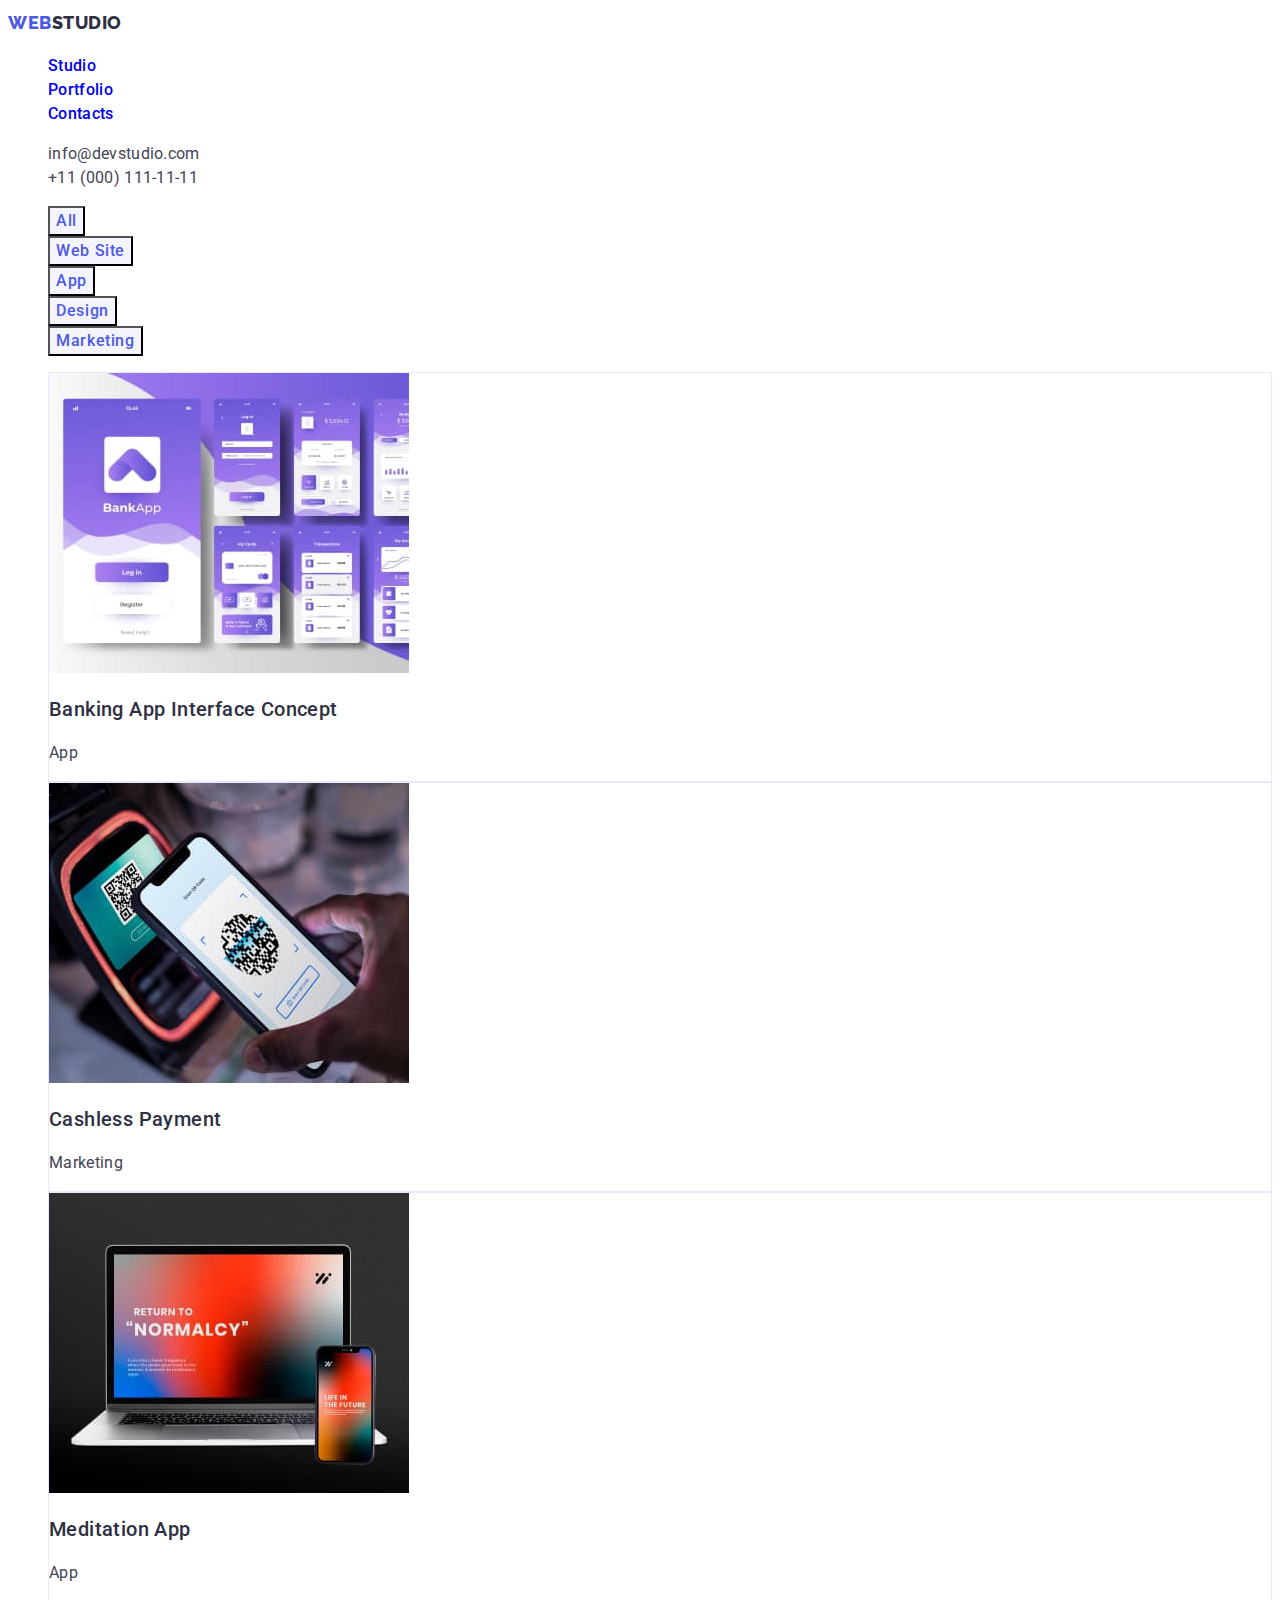
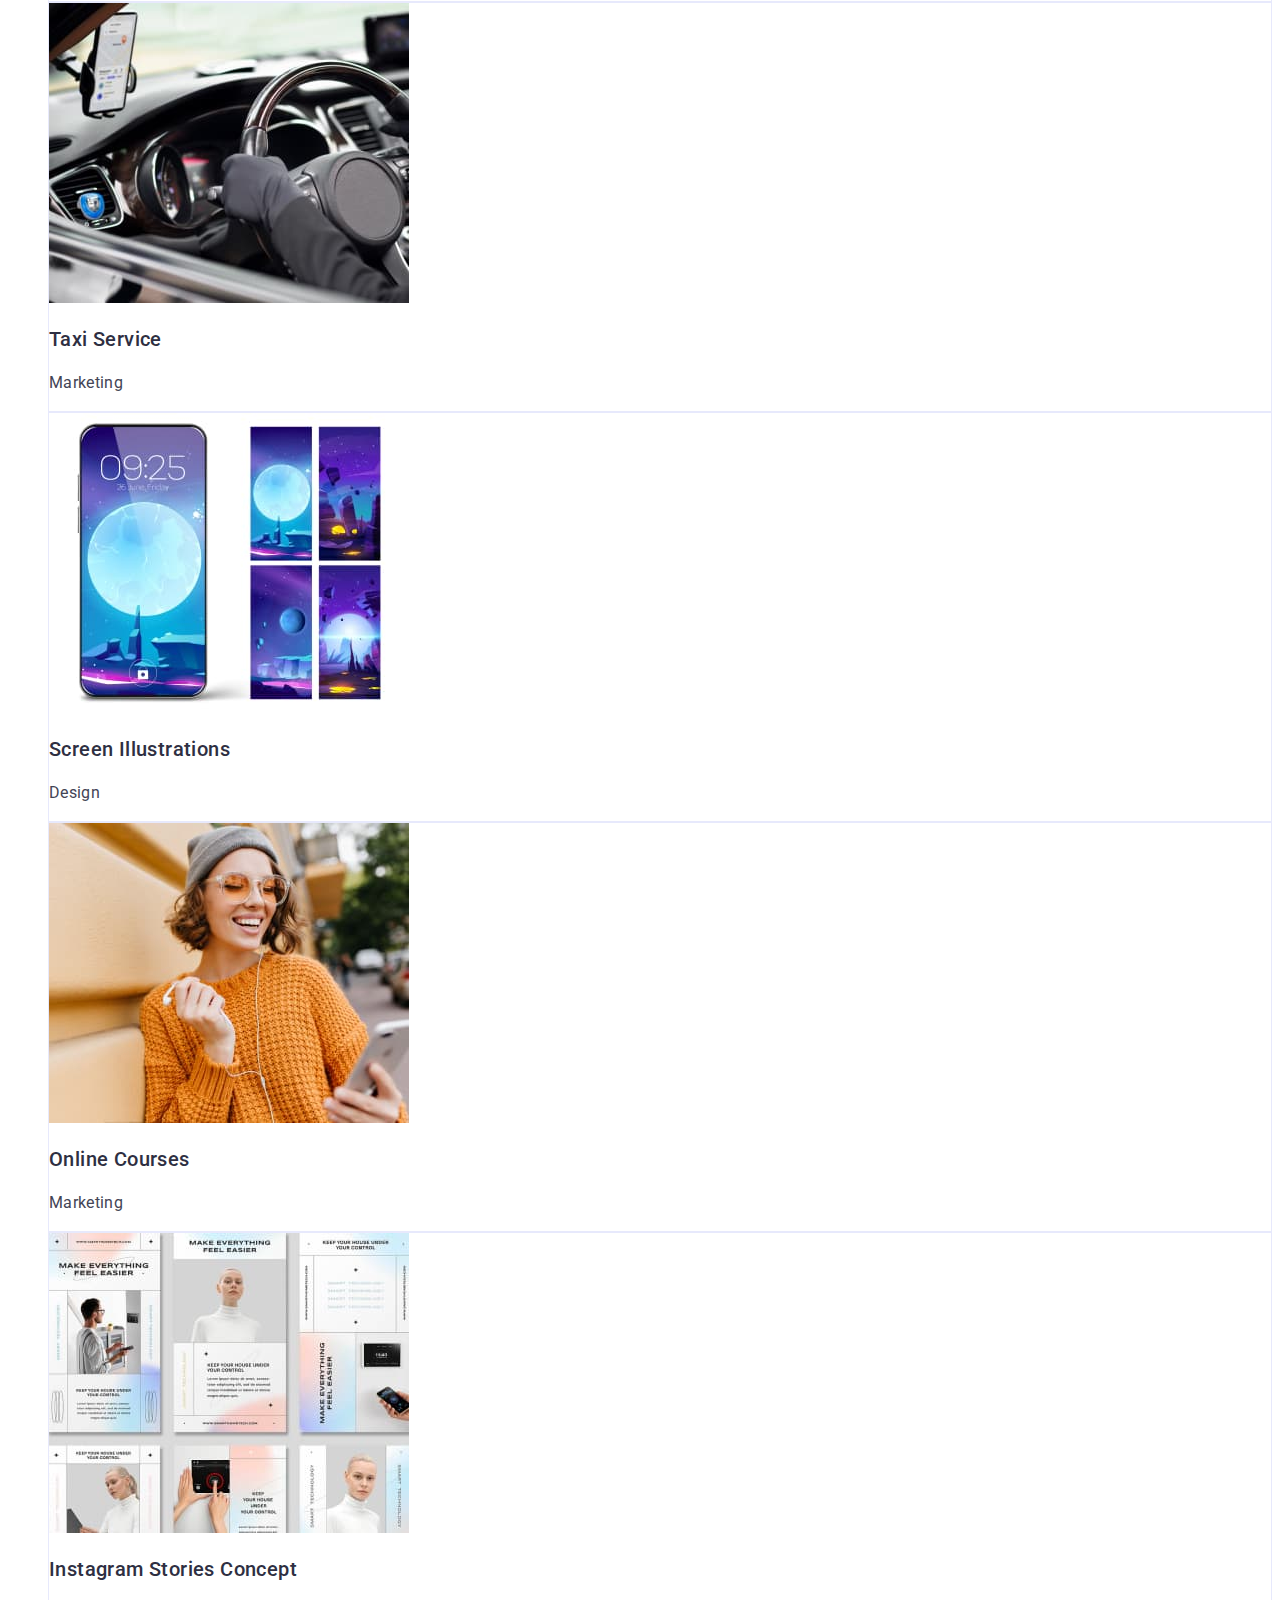
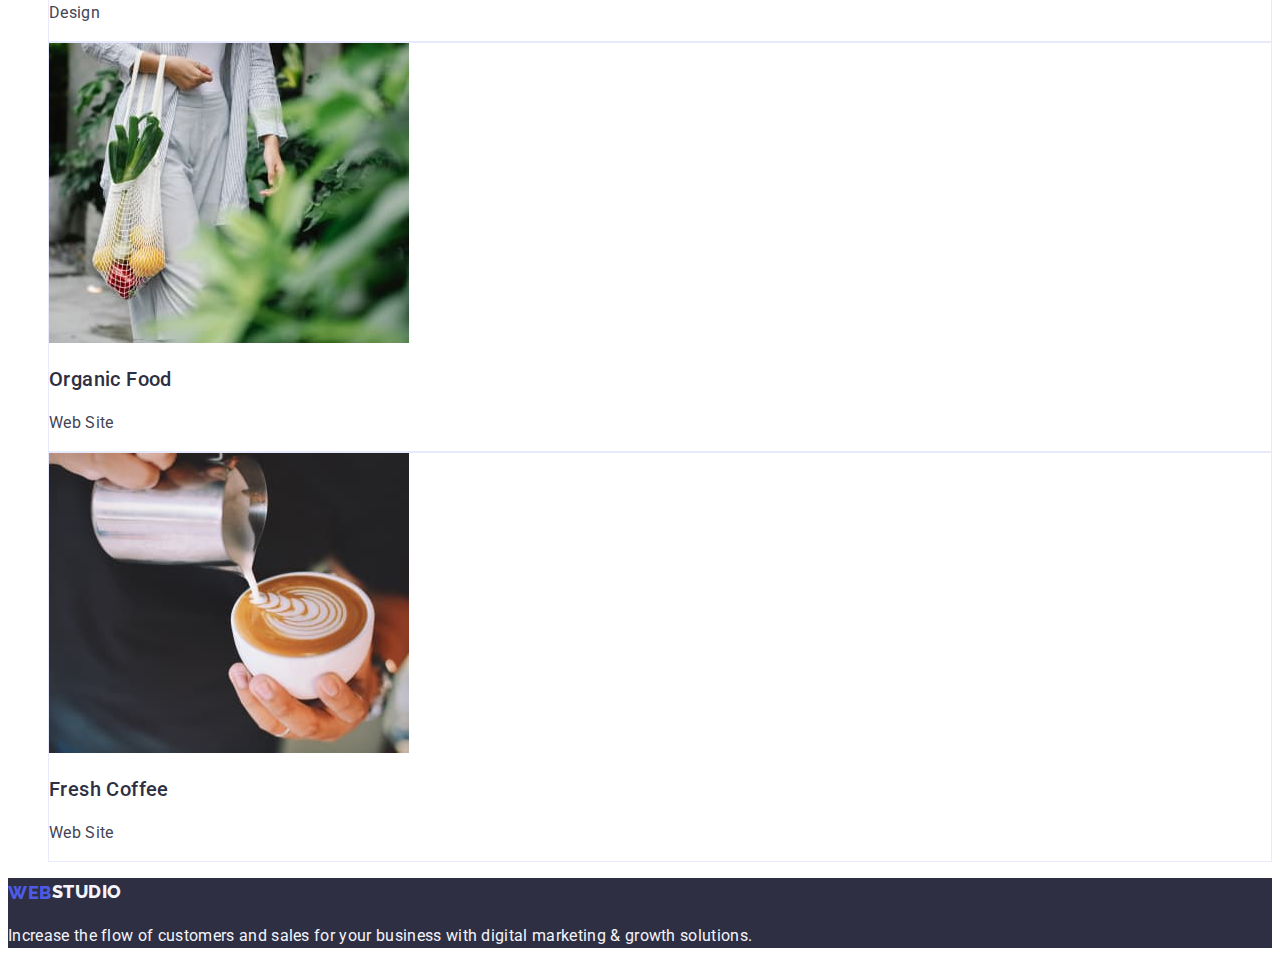
==== portfolio.html @ 84163602 "finaly first" ====
<!DOCTYPE html>
<html lang="en">
<head>
    <meta charset="UTF-8">
    <meta http-equiv="X-UA-Compatible" content="IE=edge">
    <meta name="viewport" content="width=device-width, initial-scale=1.0">
    <title>Portfolio</title>
    <link rel="preconnect" href="https://fonts.googleapis.com">
    <link rel="preconnect" href="https://fonts.gstatic.com" crossorigin>
    <link href="https://fonts.googleapis.com/css2?family=Raleway:wght@800&family=Roboto:wght@400;500;700;900&display=swap" rel="stylesheet">
    <link href="./css/styles.css" rel="stylesheet">
</head>
<body>
    <header class="page-header">
        <nav class="page-navigation">
            <a class="logotype" href="./index.html" >Web<span class="span-studio">Studio</span></a>
            <ul class="menu list">
                <li class="menu-item"><a class="menu-link link" href="./index.html">Studio</a></li>
                <li class="menu-item"><a class="menu-link link" href="./portfolio.html">Portfolio</a></li>
                <li class="menu-item"><a class="menu-link link" href="#">Contacts</a></li>
            </ul>
        </nav>
        <address class="address-page">
            <ul class="address-list list">
                <li class="address-item"><a class="contact-mail link" href="mailto:info@devstudio.com">info@devstudio.com</a></li>
                <li class="address-item"><a class="contact-tel link" href="tel:+110001111111">+11 (000) 111-11-11</a></li>
            </ul>
        </address>
    </header>
    <section class="filters">
        <h1 class="main-filters-title" hidden>Filters</h1>
        <ul class="filters-list list">
            <li class="filters-item"><button class="filters-btn" type="button">All</button></li>
            <li class="filters-item"><button class="filters-btn" type="button">Web Site</button></li>
            <li class="filters-item"><button class="filters-btn" type="button">App</button></li>
            <li class="filters-item"><button class="filters-btn" type="button">Design</button></li>
            <li class="filters-item"><button class="filters-btn" type="button">Marketing</button></li>
        </ul>
       <ul class="galery-list list">
        <li class="galery-item"><img class="galery-img" src="./images/portfolio/banking-app.jpg" 
            alt="banking app" 
            width="360">
            <h3 class="subtitle">Banking App Interface Concept</h3>
            <p class="description-subtitle">App</p>
        </li>
        <li class="galery-item"><img class="galery-img" src="./images/portfolio/cashless-payment.jpg" 
            alt="cashless payment" 
            width="360">
            <h3 class="subtitle">Cashless Payment</h3>
            <p class="description-subtitle">Marketing</p>
        </li>
        <li class="galery-item"><img class="galery-img" src="./images/portfolio/meditation-app.jpg" 
            alt="meditation app" 
            width="360">
            <h3 class="subtitle">Meditation App</h3>
            <p class="description-subtitle">App</p>
        </li>
        <li class="galery-item"><img class="galery-img" src="./images/portfolio/taxi-service.jpg" 
            alt="taxi service" 
            width="360">
            <h3 class="subtitle">Taxi Service</h3>
            <p class="description-subtitle">Marketing</p>
        </li>
        <li class="galery-item"><img class="galery-img" src="./images/portfolio/screen-illustrations.jpg" 
            alt="screen illustrations" 
            width="360">
            <h3 class="subtitle">Screen Illustrations</h3>
            <p class="description-subtitle">Design</p>
        </li>
        <li class="galery-item"><img class="galery-img" src="./images/portfolio/online-courses.jpg" 
            alt="online courses" 
            width="360">
            <h3 class="subtitle">Online Courses</h3>
            <p class="description-subtitle">Marketing</p>
        </li>
        <li class="galery-item"><img class="galery-img" src="./images/portfolio/instagram-stories-concept.jpg" 
            alt="instagram stories concept" 
            width="360">
            <h3 class="subtitle">Instagram Stories Concept</h3>
            <p class="description-subtitle">Design</p>
        </li>
        <li class="galery-item"><img class="galery-img" src="./images/portfolio/organic-food.jpg" 
            alt="organic food" 
            width="360">
            <h3 class="subtitle">Organic Food</h3>
            <p class="description-subtitle">Web Site</p>
        </li>
        <li class="galery-item"><img class="galery-img" src="./images/portfolio/fresh-coffee.jpg" 
            alt="fresh coffe" 
            width="360">
            <h3 class="subtitle">Fresh Coffee</h3>
            <p class="description-subtitle">Web Site</p>
        </li>
       </ul> 
    </section>
    <footer class="page-footer">
        <a class="logotype" href="./index.html">Web<span class="span-studio-footer">Studio</span></a>
        <p class="desrciption-footer">Increase the flow of customers and sales for your business with digital marketing & growth solutions.</p>
    </footer>   
</body>
</html>
---- css/styles.css ----
.list {
    list-style: none;
}
.link {
    text-decoration: none;
}
button {
    cursor: pointer;
}
.logotype {
    font-family: 'Raleway', sans-serif;
    font-weight: 800;
    font-size: 18px;
    line-height: 1.66;
    /* identical to box height, or 117% */
    
    display: flex;
    align-items: center;
    letter-spacing: 0.03em;
    text-transform: uppercase;
    text-decoration: none;
    /* IRIS */
    
    color: #4D5AE5;
}
.span-studio {
    color: #2E2F42;
}
body {
    font-family: 'Roboto',sans-serif;
    color: #2E2F42;
}
.menu-link {
        font-weight: 500;
        font-size: 16px;
        line-height: 1.5;
        /* identical to box height, or 150% */
    
        letter-spacing: 0.02em;
}
.menu-link:hover,
.menu-link:focus {
    color: #404BBF;
}
.contact-mail,
.contact-tel {
        font-style: normal;
        font-weight: 400;
        font-size: 16px;
        line-height: 1.5;
        /* identical to box height, or 150% */
    
        letter-spacing: 0.02em;
    
        /* SLATE */
    
        color: #434455;
}
.contact-mail:hover,
.contsct-tel:focus,
.contact-mail:focus,
.contact-tel:hover {
    color: #404BBF;
}
.title-section {
    background: #2E2F42;
}
.main-title {
        font-weight: 700;
        font-size: 56px;
        line-height: 1.07;
        /* or 107% */
    
        text-align: center;
        letter-spacing: 0.02em;
    
        /* WHITE */
    
        color: #FFFFFF;
}
.modal-open-btn {
    font-family: 'Roboto', sans-serif;
        font-weight: 500;
        font-size: 16px;
        line-height: 1.5;
        /* identical to box height, or 150% */
    
        display: flex;
        align-items: center;
        letter-spacing: 0.04em;
    
        /* WHITE */
    
        color: #FFFFFF;
        background: #4D5AE5;
}
.modal-open-btn:hover,
.modal-open-btn:focus {
    background: #404BBF;
}
.filters-btn {
    font-family: 'Roboto', sans-serif;
        font-weight: 500;
        font-size: 16px;
        line-height: 1.5;
        /* identical to box height, or 150% */
    
        display: flex;
        align-items: center;
        text-align: center;
        letter-spacing: 0.04em;
    
        /* IRIS */
    
        color: #4D5AE5;
        background: #F4F4FD;
}
.filters-btn:hover,
.filters-btn:focus {
    background: #404BBF;
    color: #FFFFFF;
}
.advantages {
    font-weight: 500;
        font-size: 20px;
        line-height: 1.2;
        /* identical to box height, or 120% */
    
        letter-spacing: 0.02em;
}
.description-advantages {
    color: #434455;
}
.our-works-title {
    font-weight: 700;
        font-size: 36px;
        line-height: 1.11;
        /* identical to box height, or 111% */
    
        text-align: center;
        letter-spacing: 0.02em;
        text-transform: capitalize;
}
.our-team {
    background: #F4F4FD;
}
.our-team-title {
    font-weight: 700;
        font-size: 36px;
        line-height: 1.11;
        /* identical to box height, or 111% */
    
        text-align: center;
        letter-spacing: 0.02em;
        text-transform: capitalize;
}
.our-team-item {
    background-color: #FFFFFF;
    border-radius: 0px 0px 4px 4px;
    box-shadow: 0px 1px 6px
    rgba(46, 47, 66, 0.08),
        0px 1px 1px rgba(46, 47, 66, 0.16),
        0px 2px 1px rgba(46, 47, 66, 0.08);
}
.name-person {
    font-weight: 500;
        font-size: 20px;
        line-height: 1.2;
        /* identical to box height, or 120% */
    
        text-align: center;
        letter-spacing: 0.02em;
}
.description-person {
    font-weight: 400;
        font-size: 16px;
        line-height: 1.5;
        /* identical to box height, or 150% */
    
        text-align: center;
        letter-spacing: 0.02em;
    
        /* SLATE */
    
        color: #434455;
}
.page-footer {
    background-color:#2E2F42;
}
.span-studio-footer {
    font-weight: 800;
        font-size: 18px;
        line-height: 1.16;
        /* identical to box height, or 117% */
    
        display: flex;
        align-items: center;
        letter-spacing: 0.03em;
        text-transform: uppercase;
    
        /* CLOUD */
    
        color: #F4F4FD;
}
.desrciption-footer {
    font-weight: 400;
        font-size: 16px;
        line-height: 1.5;
        /* or 150% */
    
        letter-spacing: 0.02em;
    
        /* CLOUD */
    
        color: #F4F4FD;
}
.galery-item {
        border: 1px solid #E7E9FC;
}
.subtitle {
    font-weight: 500;
        font-size: 20px;
        line-height: 1.2;
        /* identical to box height, or 120% */
    
        letter-spacing: 0.02em;
}
.description-subtitle {
    font-weight: 400;
        font-size: 16px;
        line-height: 1.5;
        /* identical to box height, or 150% */
    
        letter-spacing: 0.02em;
    
        /* SLATE */
    
        color: #434455;
}
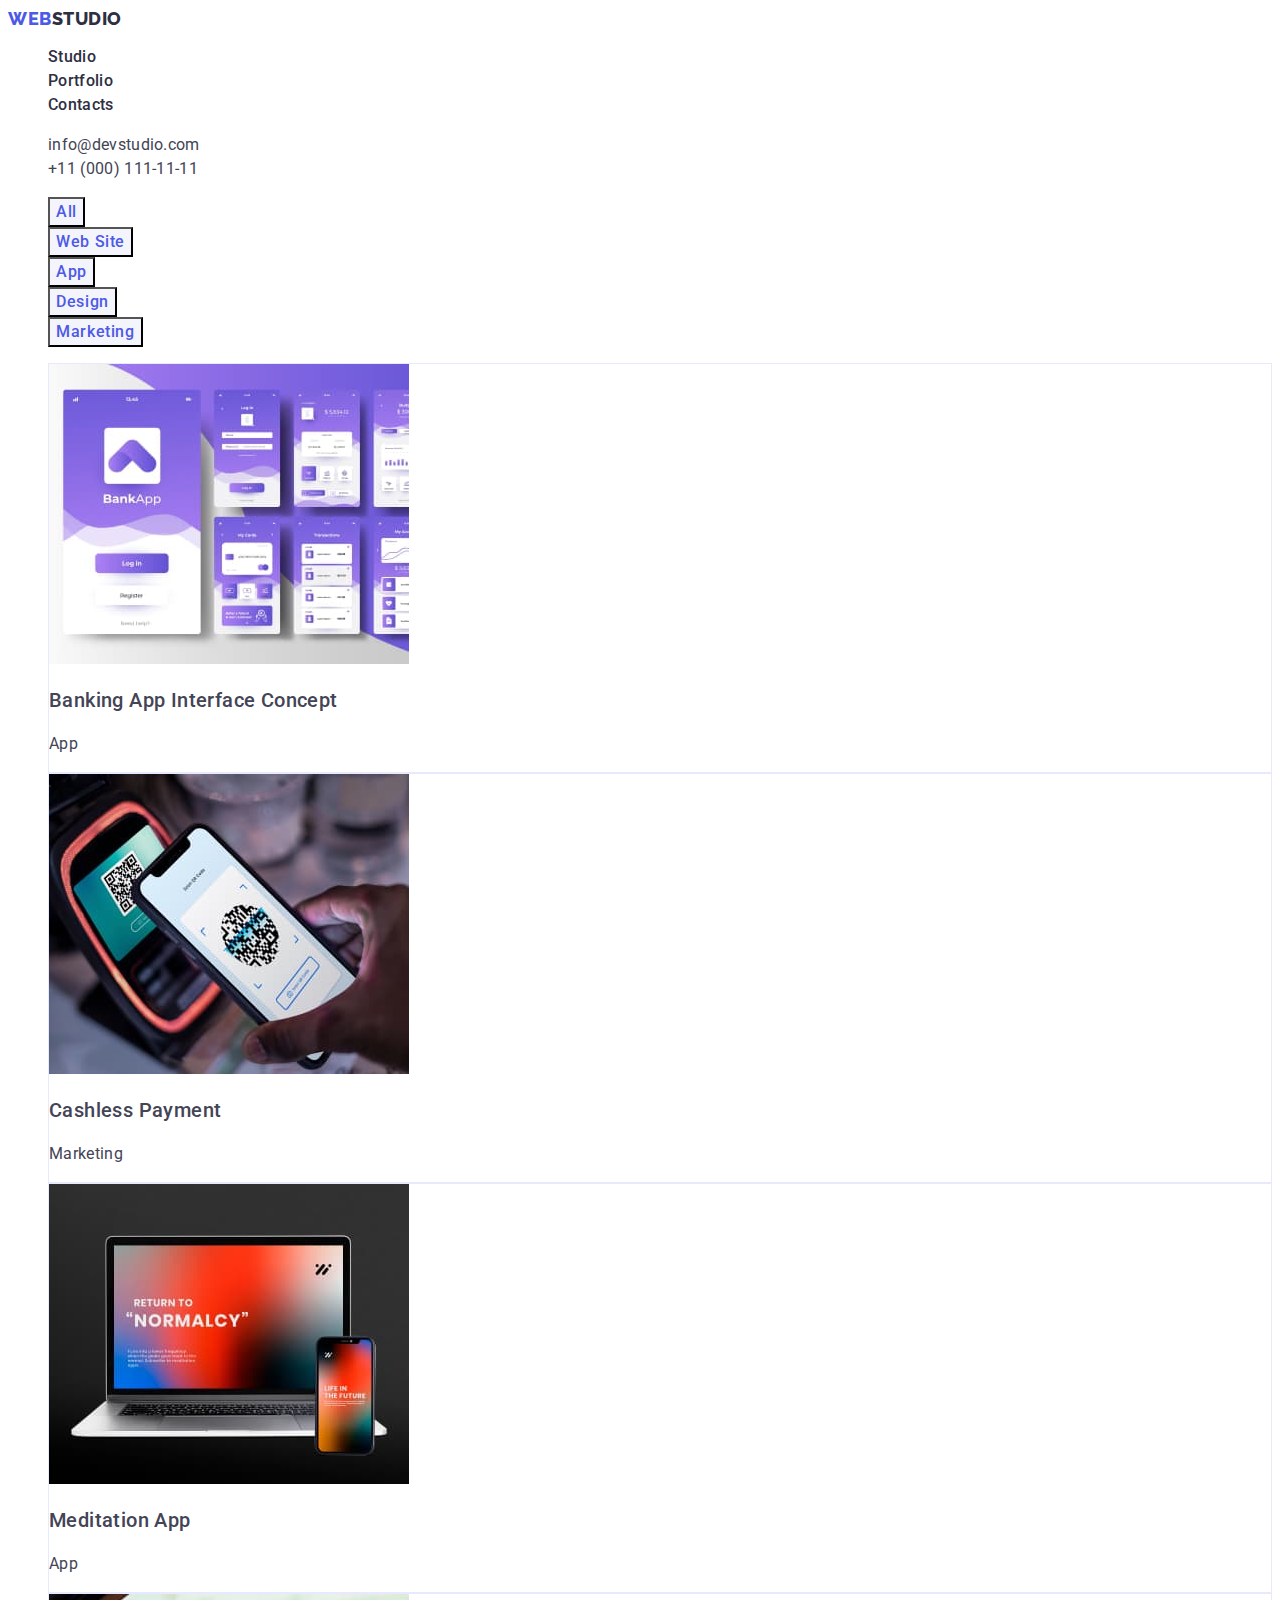
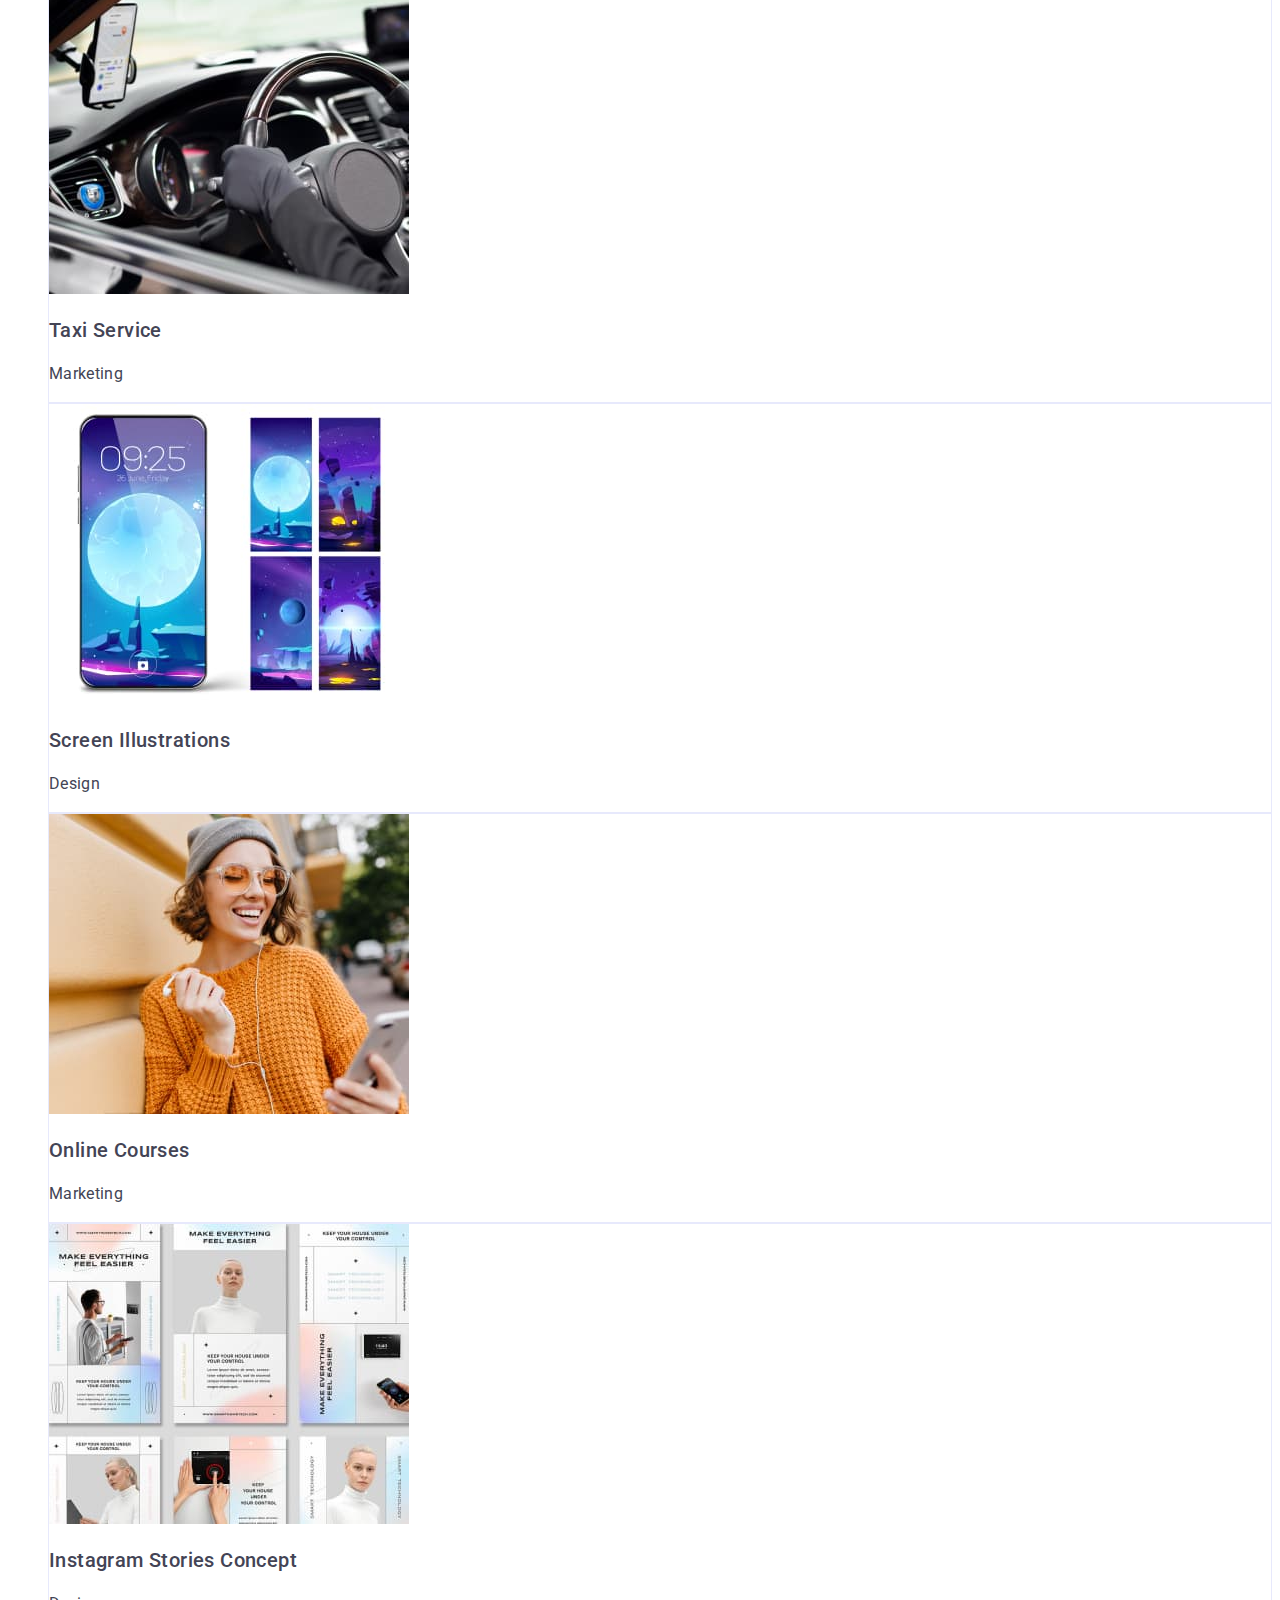
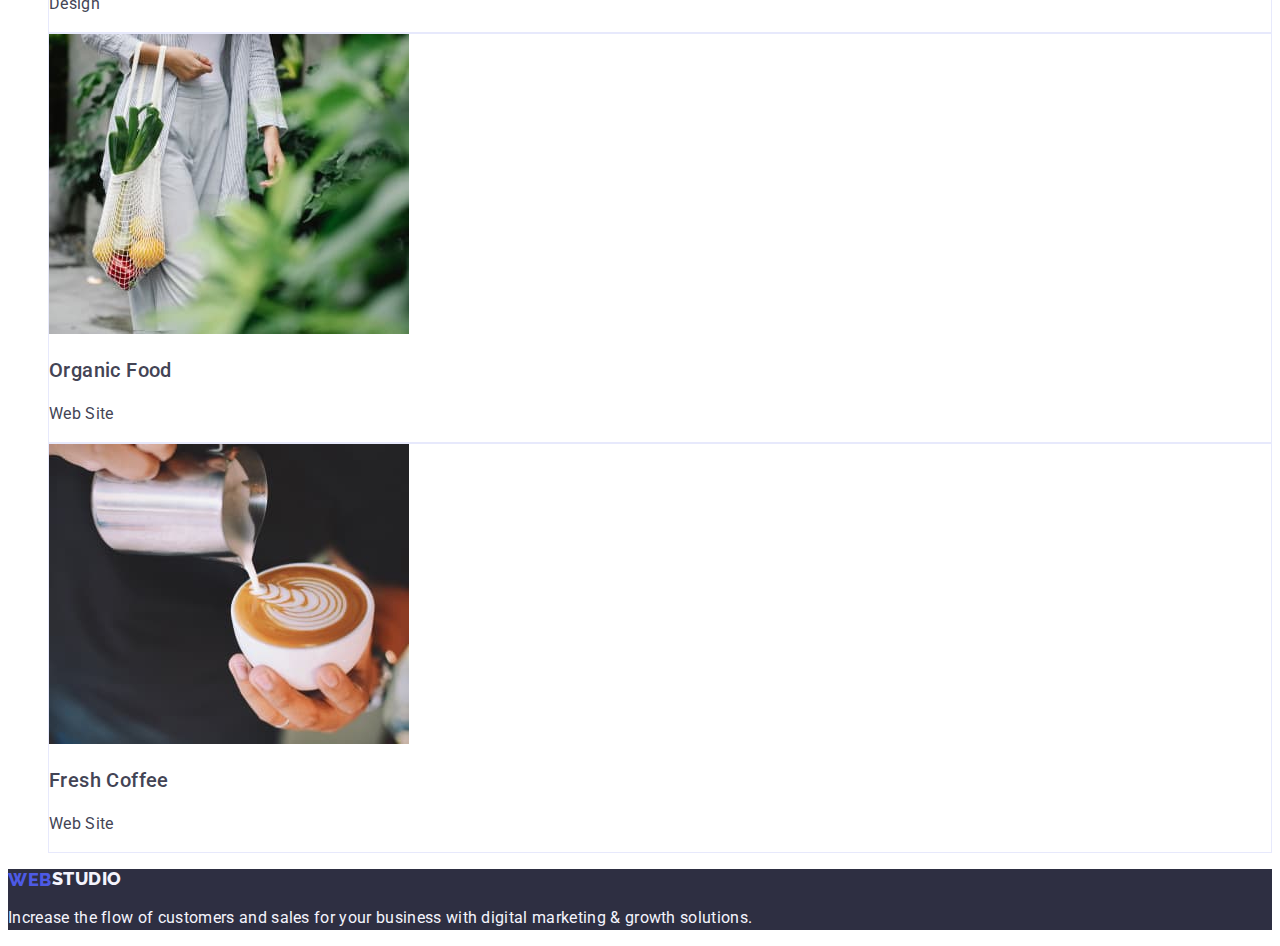
==== commit 6580fc43: "finaly3" ====
--- a/portfolio.html
+++ b/portfolio.html
@@ -13,7 +13,7 @@
 <body>
     <header class="page-header">
         <nav class="page-navigation">
-            <a class="logotype" href="./index.html" >Web<span class="span-studio">Studio</span></a>
+            <a class="logotype link" href="./index.html" >Web<span class="span-studio">Studio</span></a>
             <ul class="menu list">
                 <li class="menu-item"><a class="menu-link link" href="./index.html">Studio</a></li>
                 <li class="menu-item"><a class="menu-link link" href="./portfolio.html">Portfolio</a></li>
@@ -94,7 +94,7 @@
        </ul> 
     </section>
     <footer class="page-footer">
-        <a class="logotype" href="./index.html">Web<span class="span-studio-footer">Studio</span></a>
+        <a class="logotype link" href="./index.html">Web<span class="span-studio-footer">Studio</span></a>
         <p class="desrciption-footer">Increase the flow of customers and sales for your business with digital marketing & growth solutions.</p>
     </footer>   
 </body>
--- a/css/styles.css
+++ b/css/styles.css
@@ -1,3 +1,7 @@
+:root {
+    --main-font-family: 'Roboto', sans-serif;
+    --secondary-font-family-family: 'Raleway', sans-serif;
+}
 .list {
     list-style: none;
 }
@@ -11,7 +15,7 @@
     font-family: 'Raleway', sans-serif;
     font-weight: 800;
     font-size: 18px;
-    line-height: 1.66;
+    line-height: 1.17;
     /* identical to box height, or 117% */
     
     display: flex;
@@ -28,7 +32,8 @@
 }
 body {
     font-family: 'Roboto',sans-serif;
-    color: #2E2F42;
+    color: #434455;
+    background-color: #FFFFFF;
 }
 .menu-link {
         font-weight: 500;
@@ -37,6 +42,7 @@
         /* identical to box height, or 150% */
     
         letter-spacing: 0.02em;
+        color: #2E2F42;
 }
 .menu-link:hover,
 .menu-link:focus {
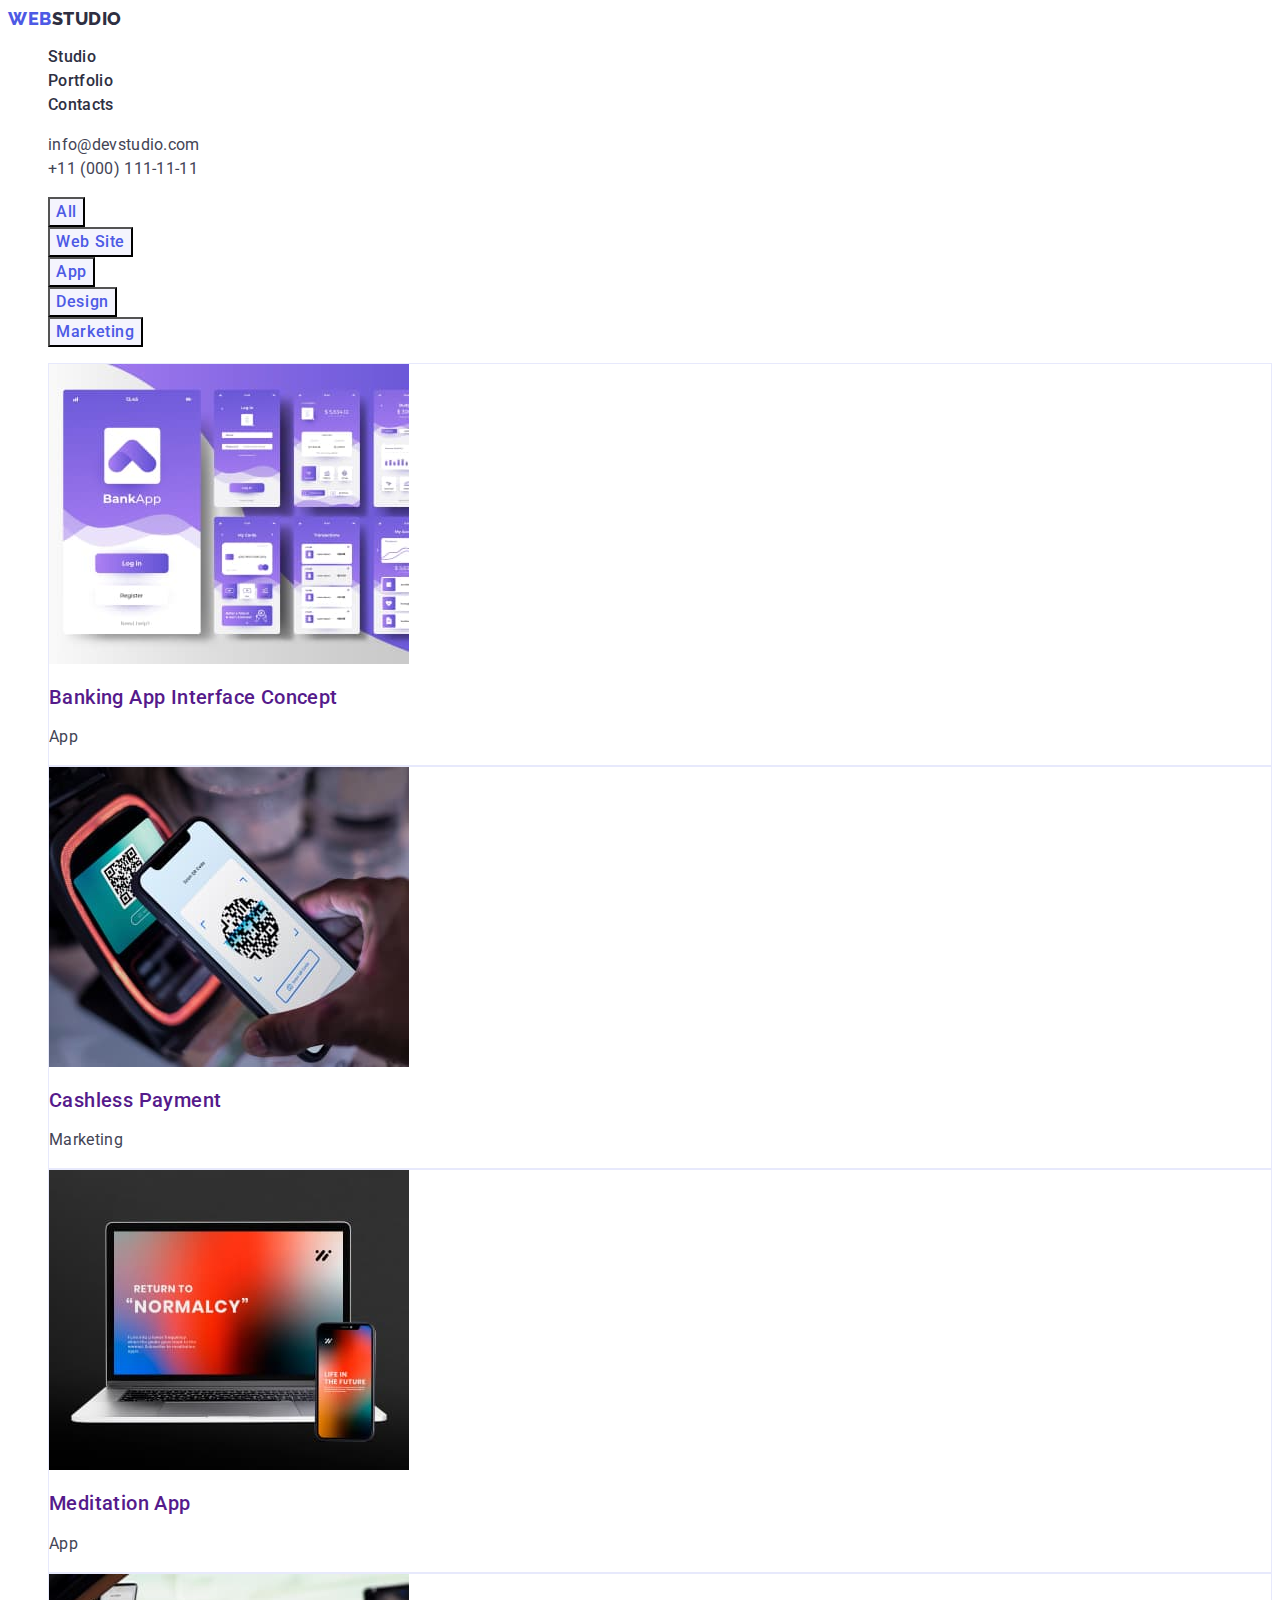
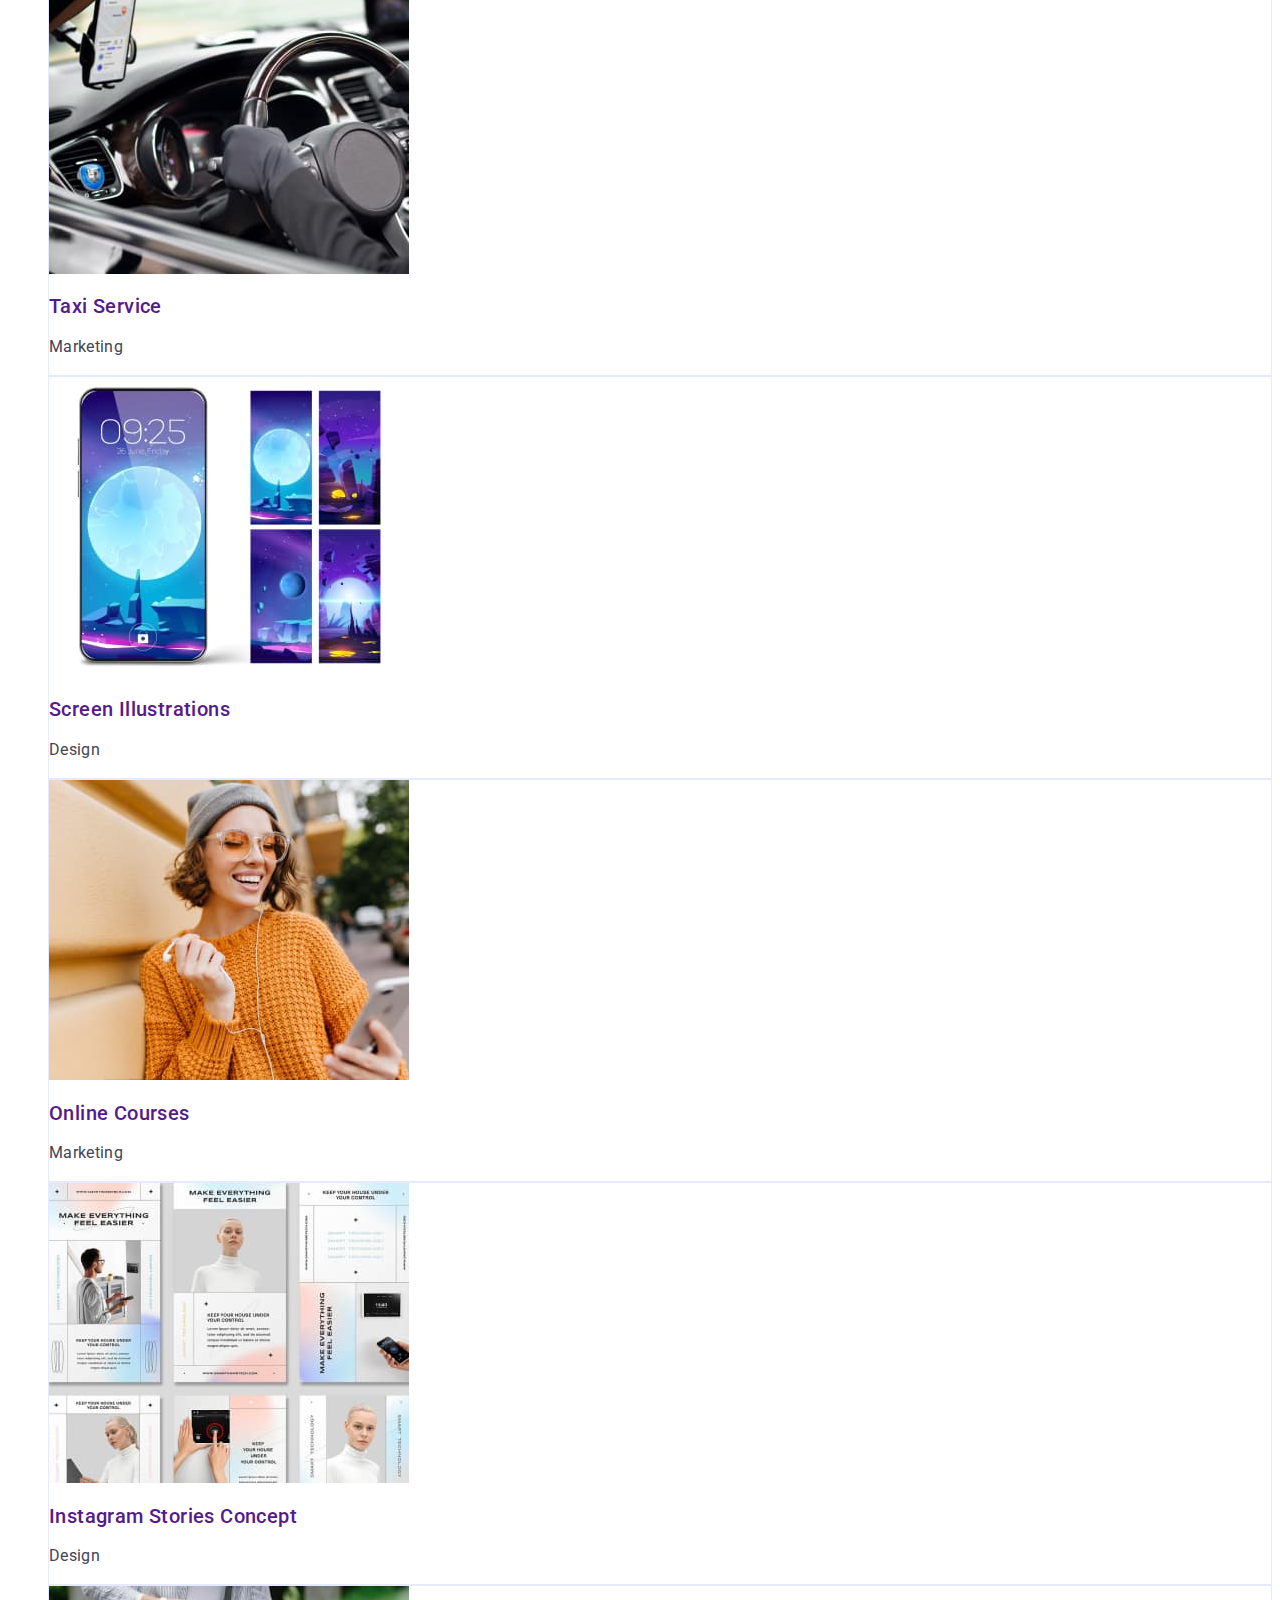
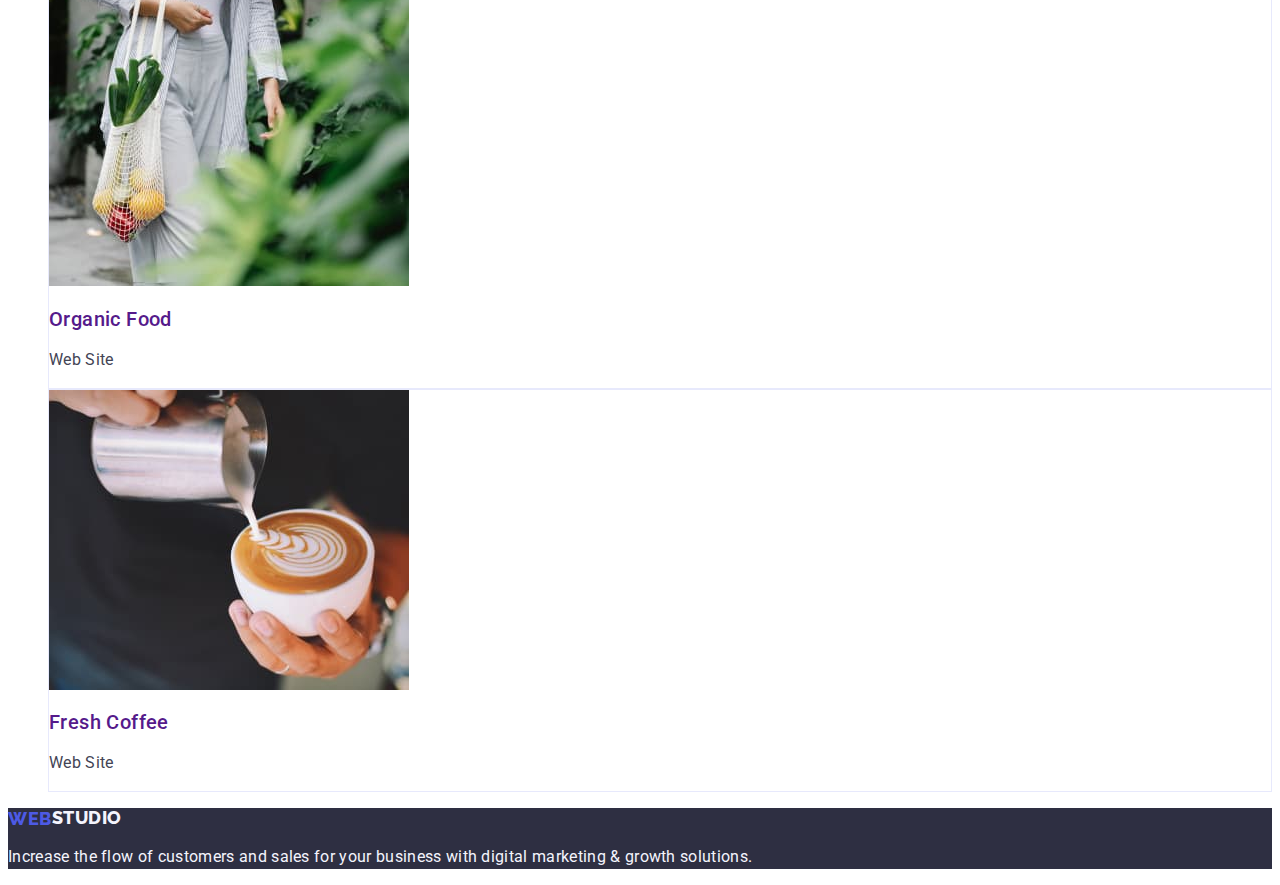
==== commit 03fdcc31: "Update portfolio.html" ====
--- a/portfolio.html
+++ b/portfolio.html
@@ -17,16 +17,17 @@
             <ul class="menu list">
                 <li class="menu-item"><a class="menu-link link" href="./index.html">Studio</a></li>
                 <li class="menu-item"><a class="menu-link link" href="./portfolio.html">Portfolio</a></li>
-                <li class="menu-item"><a class="menu-link link" href="#">Contacts</a></li>
+                <li class="menu-item"><a class="menu-link link" href="">Contacts</a></li>
             </ul>
         </nav>
         <address class="address-page">
             <ul class="address-list list">
-                <li class="address-item"><a class="contact-mail link" href="mailto:info@devstudio.com">info@devstudio.com</a></li>
-                <li class="address-item"><a class="contact-tel link" href="tel:+110001111111">+11 (000) 111-11-11</a></li>
+                <li class="address-item"><a class="contact link" href="mailto:info@devstudio.com">info@devstudio.com</a></li>
+                <li class="address-item"><a class="contact link" href="tel:+110001111111">+11 (000) 111-11-11</a></li>
             </ul>
         </address>
     </header>
+    <main>
     <section class="filters">
         <h1 class="main-filters-title" hidden>Filters</h1>
         <ul class="filters-list list">
@@ -37,62 +38,99 @@
             <li class="filters-item"><button class="filters-btn" type="button">Marketing</button></li>
         </ul>
        <ul class="galery-list list">
-        <li class="galery-item"><img class="galery-img" src="./images/portfolio/banking-app.jpg" 
-            alt="banking app" 
-            width="360">
-            <h3 class="subtitle">Banking App Interface Concept</h3>
-            <p class="description-subtitle">App</p>
+        <li class="galery-item">
+            <a class="galery-link link" href="">
+                <img class="galery-img" 
+                src="./images/portfolio/banking-app.jpg" 
+                alt="banking app" 
+                width="360">
+                <h2 class="subtitle">Banking App Interface Concept</h2>
+                <p class="description-subtitle">App</p>
+            </a>
         </li>
-        <li class="galery-item"><img class="galery-img" src="./images/portfolio/cashless-payment.jpg" 
-            alt="cashless payment" 
-            width="360">
-            <h3 class="subtitle">Cashless Payment</h3>
-            <p class="description-subtitle">Marketing</p>
+        <li class="galery-item">
+            <a class="galery-link link" href="">
+                <img class="galery-img" 
+                src="./images/portfolio/cashless-payment.jpg" 
+                alt="cashless payment" 
+                width="360">
+                <h2 class="subtitle">Cashless Payment</h2>
+                <p class="description-subtitle">Marketing</p>
+            </a>
         </li>
-        <li class="galery-item"><img class="galery-img" src="./images/portfolio/meditation-app.jpg" 
-            alt="meditation app" 
-            width="360">
-            <h3 class="subtitle">Meditation App</h3>
-            <p class="description-subtitle">App</p>
+        <li class="galery-item">
+            <a class="galery-link link" href="">
+                <img class="galery-img" 
+                src="./images/portfolio/meditation-app.jpg" 
+                alt="meditation app" 
+                width="360">
+                <h2 class="subtitle">Meditation App</h2>
+                <p class="description-subtitle">App</p>
+            </a>
         </li>
-        <li class="galery-item"><img class="galery-img" src="./images/portfolio/taxi-service.jpg" 
-            alt="taxi service" 
-            width="360">
-            <h3 class="subtitle">Taxi Service</h3>
-            <p class="description-subtitle">Marketing</p>
+        <li class="galery-item">
+            <a class="galery-link link" href="">
+                <img class="galery-img" 
+                src="./images/portfolio/taxi-service.jpg" 
+                alt="taxi service" 
+                width="360">
+                <h2 class="subtitle">Taxi Service</h2>
+                <p class="description-subtitle">Marketing</p>
+            </a>
         </li>
-        <li class="galery-item"><img class="galery-img" src="./images/portfolio/screen-illustrations.jpg" 
-            alt="screen illustrations" 
-            width="360">
-            <h3 class="subtitle">Screen Illustrations</h3>
-            <p class="description-subtitle">Design</p>
+        <li class="galery-item">
+            <a class="galery-link link" href="">
+                <img class="galery-img" 
+                src="./images/portfolio/screen-illustrations.jpg" 
+                alt="screen illustrations" 
+                width="360">
+                <h2 class="subtitle">Screen Illustrations</h2>
+                <p class="description-subtitle">Design</p>
+            </a>
         </li>
-        <li class="galery-item"><img class="galery-img" src="./images/portfolio/online-courses.jpg" 
-            alt="online courses" 
-            width="360">
-            <h3 class="subtitle">Online Courses</h3>
-            <p class="description-subtitle">Marketing</p>
+        <li class="galery-item">
+            <a class="galery-link link" href="">
+                <img class="galery-img" 
+                src="./images/portfolio/online-courses.jpg" 
+                alt="online courses" 
+                width="360">
+                <h2 class="subtitle">Online Courses</h2>
+                <p class="description-subtitle">Marketing</p>
+            </a>
         </li>
-        <li class="galery-item"><img class="galery-img" src="./images/portfolio/instagram-stories-concept.jpg" 
-            alt="instagram stories concept" 
-            width="360">
-            <h3 class="subtitle">Instagram Stories Concept</h3>
-            <p class="description-subtitle">Design</p>
+        <li class="galery-item">
+            <a class="galery-link link" href="">
+                <img class="galery-img" 
+                src="./images/portfolio/instagram-stories-concept.jpg" 
+                alt="instagram stories concept" 
+                width="360">
+                <h2 class="subtitle">Instagram Stories Concept</h2>
+                <p class="description-subtitle">Design</p>
+            </a>
         </li>
-        <li class="galery-item"><img class="galery-img" src="./images/portfolio/organic-food.jpg" 
-            alt="organic food" 
-            width="360">
-            <h3 class="subtitle">Organic Food</h3>
-            <p class="description-subtitle">Web Site</p>
+        <li class="galery-item">
+            <a class="galery-link link" href="">
+                <img class="galery-img" 
+                src="./images/portfolio/organic-food.jpg" 
+                alt="organic food" 
+                width="360">
+                <h2 class="subtitle">Organic Food</h2>
+                <p class="description-subtitle">Web Site</p>
+            </a>
         </li>
-        <li class="galery-item"><img class="galery-img" src="./images/portfolio/fresh-coffee.jpg" 
-            alt="fresh coffe" 
-            width="360">
-            <h3 class="subtitle">Fresh Coffee</h3>
-            <p class="description-subtitle">Web Site</p>
+        <li class="galery-item">
+            <a class="galery-link link" href="">
+                <img class="galery-img" 
+                src="./images/portfolio/fresh-coffee.jpg" 
+                alt="fresh coffe" 
+                width="360">
+                <h2 class="subtitle">Fresh Coffee</h2>
+                <p class="description-subtitle">Web Site</p>
+            </a>
         </li>
        </ul> 
     </section>
+    </main>
     <footer class="page-footer">
         <a class="logotype link" href="./index.html">Web<span class="span-studio-footer">Studio</span></a>
         <p class="desrciption-footer">Increase the flow of customers and sales for your business with digital marketing & growth solutions.</p>
--- a/css/styles.css
+++ b/css/styles.css
@@ -48,9 +48,11 @@
 .menu-link:focus {
     color: #404BBF;
 }
-.contact-mail,
-.contact-tel {
-        font-style: normal;
+address {
+    font-style: normal;
+}
+.contact {
+    font-style:normal;
         font-weight: 400;
         font-size: 16px;
         line-height: 1.5;
@@ -62,10 +64,8 @@
     
         color: #434455;
 }
-.contact-mail:hover,
-.contsct-tel:focus,
-.contact-mail:focus,
-.contact-tel:hover {
+.contact:hover,
+.contact:focus {
     color: #404BBF;
 }
 .title-section {
@@ -126,6 +126,9 @@
     background: #404BBF;
     color: #FFFFFF;
 }
+.about-company-title {
+    color: #2e2f42;
+}
 .advantages {
     font-weight: 500;
         font-size: 20px;
@@ -133,8 +136,15 @@
         /* identical to box height, or 120% */
     
         letter-spacing: 0.02em;
+        color: #2e2f42;
 }
 .description-advantages {
+    font-weight: 400;
+        font-size: 16px;
+        line-height: 1.5;
+        /* or 150% */
+    
+        letter-spacing: 0.02em;
     color: #434455;
 }
 .our-works-title {
@@ -146,6 +156,7 @@
         text-align: center;
         letter-spacing: 0.02em;
         text-transform: capitalize;
+        color: #2e2f42;
 }
 .our-team {
     background: #F4F4FD;
@@ -159,6 +170,7 @@
         text-align: center;
         letter-spacing: 0.02em;
         text-transform: capitalize;
+        color: #2E2F42;
 }
 .our-team-item {
     background-color: #FFFFFF;
@@ -176,6 +188,7 @@
     
         text-align: center;
         letter-spacing: 0.02em;
+        color: #2e2f42;
 }
 .description-person {
     font-weight: 400;
